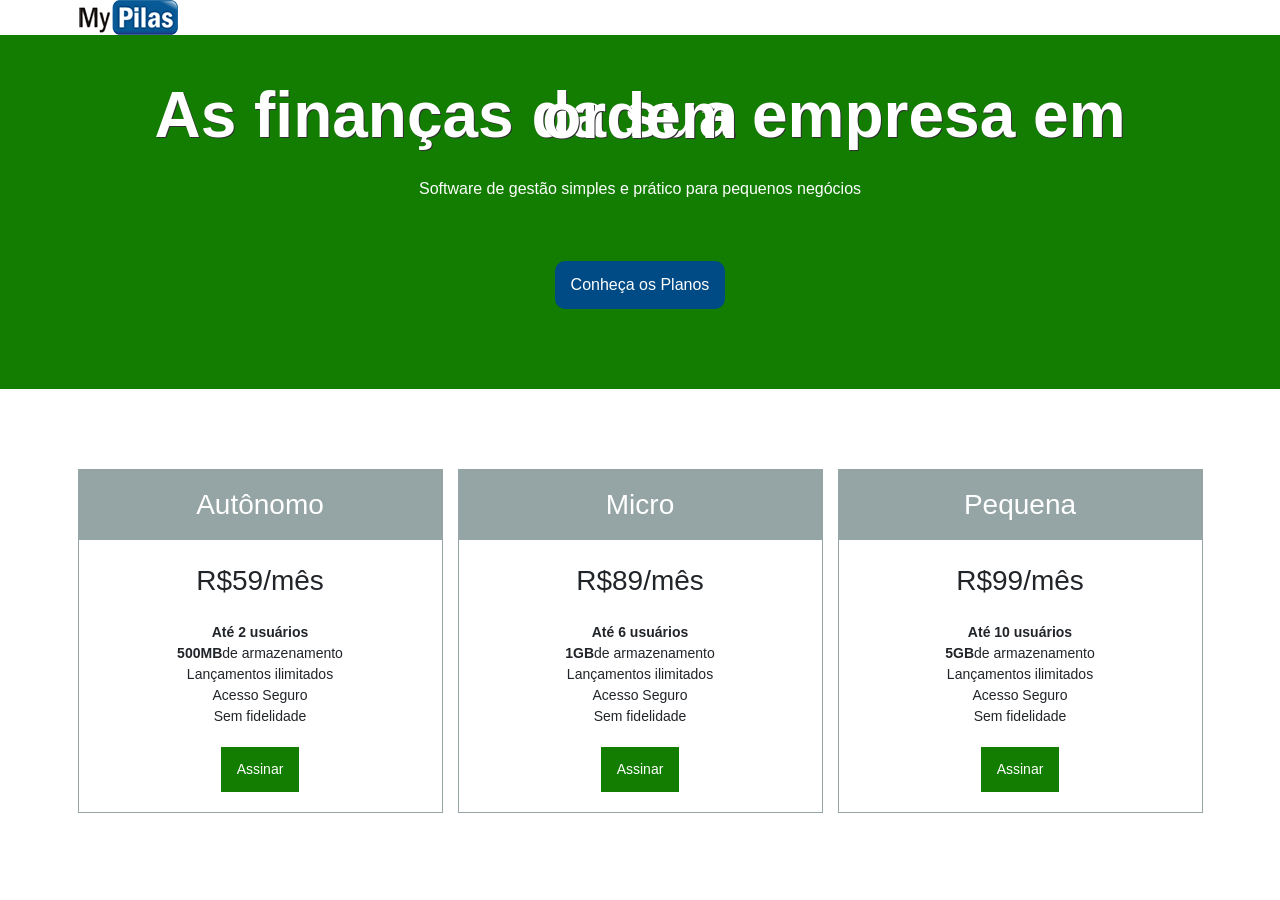
==== aula/Geral/Website/index.html @ 14a24c12 "Add files via upload" ====
<!DOCTYPE html>
<html lang="en">
<head>
    <meta charset="UTF-8">
    <meta name="viewport" content="width=device-width, initial-scale=1.0">
    <link href="https://cdn.jsdelivr.net/npm/bootstrap@5.3.8/dist/css/bootstrap.min.css" rel="stylesheet" integrity="sha384-sRIl4kxILFvY47J16cr9ZwB07vP4J8+LH7qKQnuqkuIAvNWLzeN8tE5YBujZqJLB" crossorigin="anonymous">
    <link rel="stylesheet" href="css/estilo.css">
    <title>Document</title>
</head>
<body>
    <header>
        <div class="container" class="layout-cabecalho">
            <img src="imagens/logo.png" alt="MyPilas">
        </div>
    </header>

        <section class="layout-chamada">
            <div class="container">

                <div class="chamada">
                    <h1 class="chamada__titulo">As finanças da sua empresa em ordem</h1>
                    <p class="chamada__subtitulo">Software de gestão simples e prático para pequenos negócios</p>
                    <div class="chamada__acao">
                        <a href="#planos" class="botao botao--principal">Conheça os Planos</a>
                    </div>  

                </div>
                
            </div>
        </section>
    
    <div id="planos" class="layout-planos">
        <div class="container">
            <div class="row">
                <div class="col-lg-4">
                    <article class="plano">
                        <h2 class="plano__cabecalho">Autônomo</h2>
                        <div class="plano__preco"">R$59/mês</div>
                        <ul class="plano__caracteristicas">
                            <li><strong>Até 2 usuários</strong></li>
                            <li><strong>500MB</strong>de armazenamento</li>
                            <li>Lançamentos ilimitados</li>
                            <li>Acesso Seguro</li>
                            <li>Sem fidelidade</li>
                        </ul>
                        <footer class="plano__rodape">
                            <a href="#" class="botao">Assinar</a>
                        </footer>
                    </article>
                </div>
    
                <div class="col-lg-4">
                    <article class="plano">
                        <h2 class="plano__cabecalho">Micro</h2>
                        <div class="plano__preco">R$89/mês</div>
                        <ul class="plano__caracteristicas">
                            <li><strong>Até 6 usuários</strong></li>
                            <li><strong>1GB</strong>de armazenamento</li>
                            <li>Lançamentos ilimitados</li>
                            <li>Acesso Seguro</li>
                            <li>Sem fidelidade</li>
                        </ul>
                        <footer class="plano__rodape">
                            <a href="#" class="botao">Assinar</a>
                        </footer>
                    </article>
                </div>
    
                <div class="col-lg-4">
                    <article style="margin-right: 0;" class="plano">
                        <h2 class="plano__cabecalho">Pequena</h2>
                        <div class="plano__preco">R$99/mês</div>
                        <ul class="plano__caracteristicas">
                            <li><strong>Até 10 usuários</strong></li>
                            <li><strong>5GB</strong>de armazenamento</li>
                            <li>Lançamentos ilimitados</li>
                            <li>Acesso Seguro</li>
                            <li>Sem fidelidade</li>
                        </ul>
                        <footer class="plano__rodape">
                            <a href="#" class="botao">Assinar</a>
                        </footer>
                    </article>
                </div>

            </div>

        </div>
    </div>

</body>
</html>
---- aula/Geral/Website/css/estilo.css ----
*{
    box-sizing: border-box;
}

html{
     font-size: 62.5%; /* equivale a fonte com o tamnaho 10px */
}

body{
    margin: 0;
    font-family: Arial, Helvetica, sans-serif;
    font-size: 14px;
}

.layout-cabecalho{
    height: 60px;
    border-bottom: 1px solid #ccc;
}

.layout-cabecalho img{
    margin-top: 12px;
}

.layout-planos{
    padding: 80px 0;
}


.plano{
    margin: 0;
    border: 1px solid #95a4a5;
    font-size: 1.4rem  /* alterado */;
}

.plano__cabecalho{
    background-color: #95a4a5;
    color: #fff;
    text-align: center;
    line-height: 2.5;
    margin: 0;
    font-weight: normal;
    font-size: 2em; /* alterado */
}


.plano__preco{
    text-align: center;
    font-size: 28px;
    margin: 20px 0;
}


.plano__caracteristicas{
    list-style: none;
    padding: 0;
    margin: 20px 0;
}


.plano__caracteristicas > li{
    text-align: center;
}


.plano__rodape{
    text-align: center;
    margin: 20px 0;
}

.botao{
    display: inline-block;
    background-color: #127d00;
    color: #fff;
    padding: 12px 16px;
    text-decoration: none;
}

.botao:hover, .botao:focus{
    background-color: #0e6400;
}

.layout-chamada{
    padding: 80px 0;
    background-color: #127d00;
}

.chamada{
    font-size: 1.6rem;
    text-align: center;

}

@media(min-height:992px){
    .chamada{
        padding-left: 10%;
        padding-right: 10%;
        font-size: 2.2rem;
    }

}

.chamada__titulo{
    margin: 0;
    color: white;
    font-size: 4em;
    font-weight: bolder;
    line-height: 0.9px;
    text-shadow: 1px 1px #313131;
}

.chamada__subtitulo{
    margin: 60px 0;
    color: white;
    font-size: 1em;
}

.chamada__acao{
    font-size: 1em;
}

.botao--principal{
    background-color: #004b86;
    border-radius: 10px;
}

.botao--principal:hover,.botão--principal:focus{
    background-color: #003b6a;
}
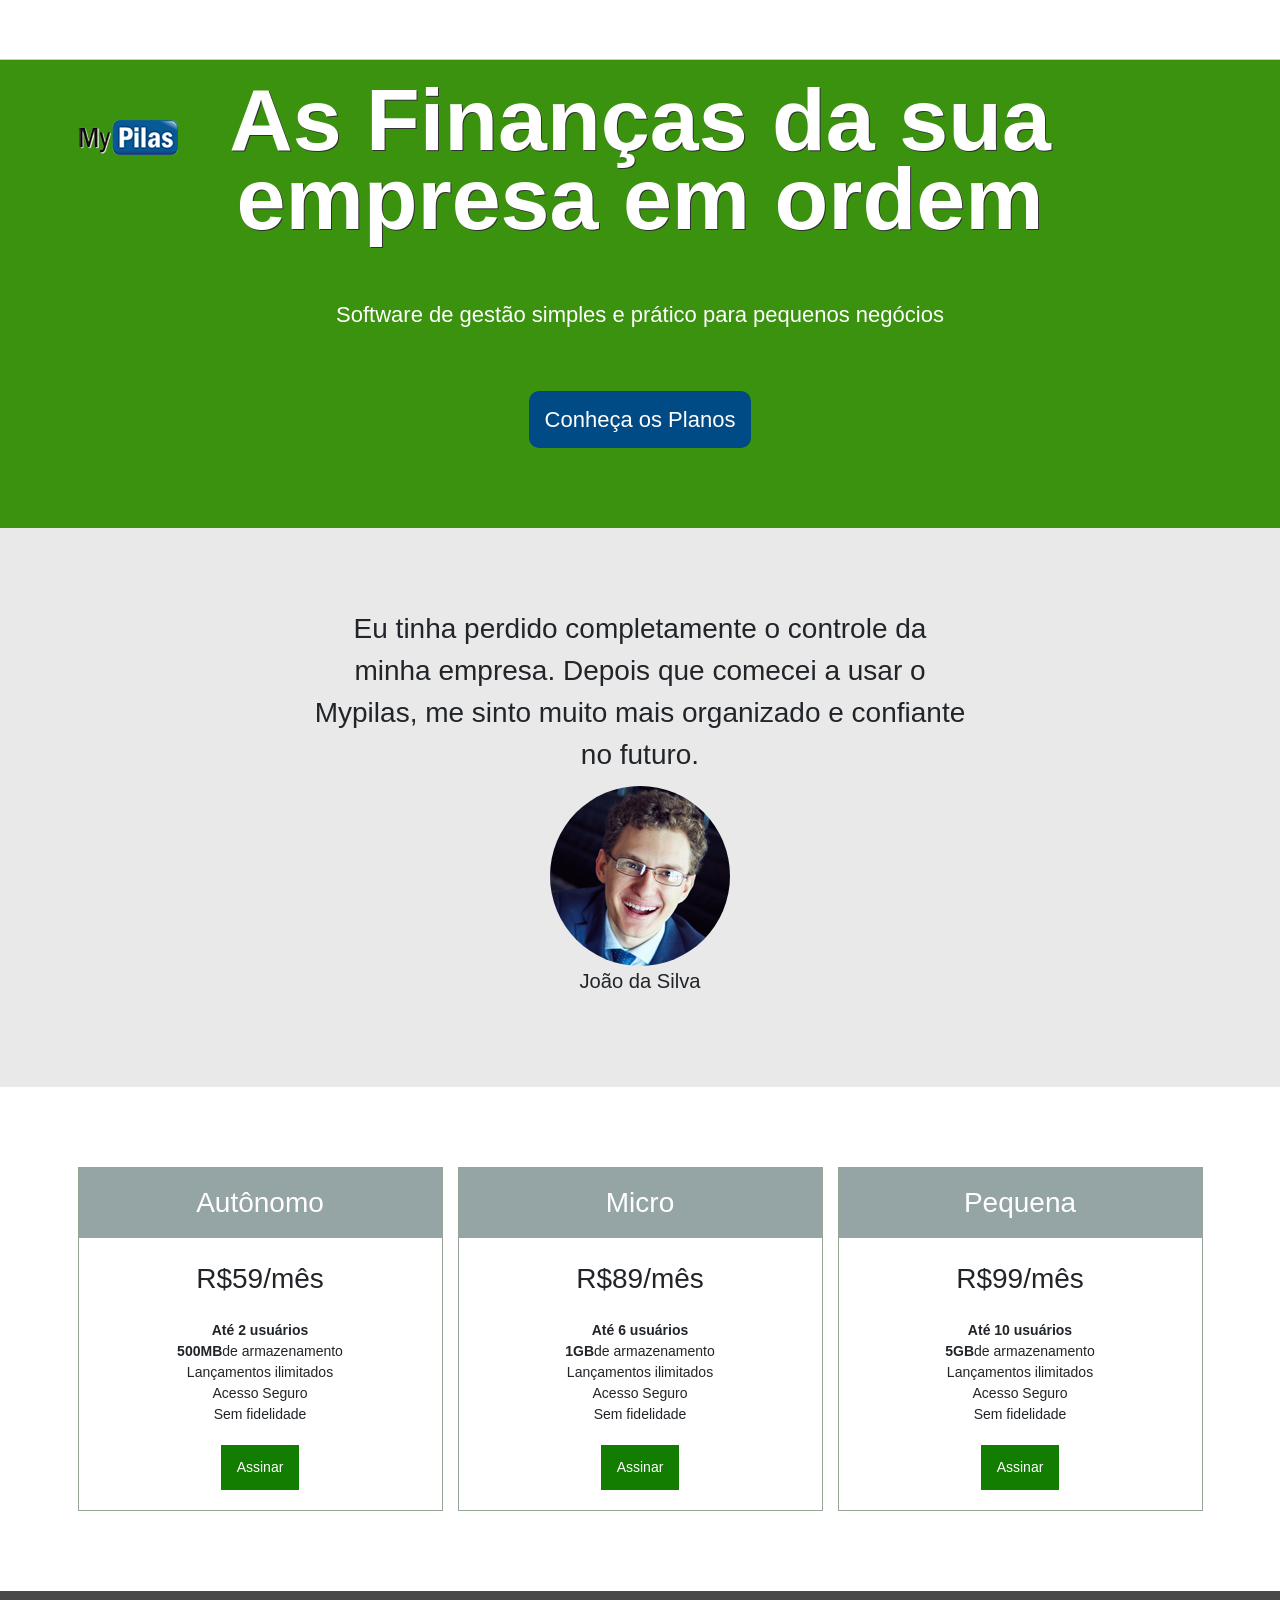
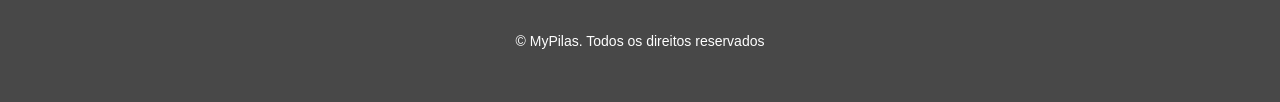
==== commit 0d6fdcbf: "Add files via upload" ====
--- a/aula/Geral/Website/index.html
+++ b/aula/Geral/Website/index.html
@@ -4,12 +4,14 @@
     <meta charset="UTF-8">
     <meta name="viewport" content="width=device-width, initial-scale=1.0">
     <link href="https://cdn.jsdelivr.net/npm/bootstrap@5.3.8/dist/css/bootstrap.min.css" rel="stylesheet" integrity="sha384-sRIl4kxILFvY47J16cr9ZwB07vP4J8+LH7qKQnuqkuIAvNWLzeN8tE5YBujZqJLB" crossorigin="anonymous">
-    <link rel="stylesheet" href="css/estilo.css">
-    <title>Document</title>
+    <link rel="stylesheet" href="css/base.css">
+    <link rel="stylesheet" href="css/componentes.css">
+    <link rel="stylesheet" href="css/layout.css">
+    <title>MyPilas</title>
 </head>
 <body>
-    <header>
-        <div class="container" class="layout-cabecalho">
+    <header class="layout-cabecalho--home layout-cabecalho" >
+        <div class="container">
             <img src="imagens/logo.png" alt="MyPilas">
         </div>
     </header>
@@ -18,7 +20,7 @@
             <div class="container">
 
                 <div class="chamada">
-                    <h1 class="chamada__titulo">As finanças da sua empresa em ordem</h1>
+                    <h1 class="chamada__titulo">As Finanças da sua empresa em ordem</h1>
                     <p class="chamada__subtitulo">Software de gestão simples e prático para pequenos negócios</p>
                     <div class="chamada__acao">
                         <a href="#planos" class="botao botao--principal">Conheça os Planos</a>
@@ -26,6 +28,25 @@
 
                 </div>
                 
+            </div>
+        </section>
+
+        <section class="layout-depoimento">
+            <div class="container">
+
+                <div class="depoimento">
+                    <blockquote>
+                        Eu tinha perdido completamente o controle da minha empresa.
+                        Depois que comecei a usar o Mypilas, me sinto muito mais organizado e confiante no futuro.
+                    </blockquote>
+
+                    <div class="depoimento__autor">
+                        <img src="imagens/joao-da-silva.jpg" width="180" height="180" alt="imagem do depoimento">
+                        <p>
+                            João da Silva
+                        </p>
+                    </div>
+                </div>
             </div>
         </section>
     
@@ -88,5 +109,11 @@
         </div>
     </div>
 
+    <footer class="layout-rodape">
+        <div class="container">
+            <p>&copy; MyPilas. Todos os direitos reservados</p>
+        </div>
+
+    </footer>
 </body>
 </html>
--- a/aula/Geral/Website/css/base.css
+++ b/aula/Geral/Website/css/base.css
@@ -0,0 +1,13 @@
+*{
+    box-sizing: border-box;
+}
+
+html{
+    font-size: 62.5%; /*Equivale a fonte com tamanho 10px*/
+}
+
+body{
+    margin: 0;
+    font-family: Arial, Helvetica, sans-serif;
+    font-size: 1.4rem;
+}
--- a/aula/Geral/Website/css/componentes.css
+++ b/aula/Geral/Website/css/componentes.css
@@ -0,0 +1,129 @@
+.plano{
+    margin: 0;
+    border: 1px solid #95a596;
+    font-size: 1.4rem; /* ALTERADO */
+}
+
+.plano__cabecalho{
+    background-color: #95a4a5;
+    color: #fff;
+    text-align: center;
+    line-height: 2.5;
+    margin: 0;
+    font-weight: normal;
+    font-size: 2em; /* ALTERADO */
+}
+
+
+.plano__preco{
+    text-align: center;
+    font-size: 2em; /* ALTERADO */
+    margin: 20px 0;
+}
+
+
+.plano__caracteristicas{
+    list-style: none;
+    padding: 0;
+    margin: 20px 0;
+    font-size: 1em; /* ALTERADO */
+}
+
+
+.plano__caracteristicas > li{
+    text-align: center;
+}
+
+
+.plano__rodape{
+    text-align: center;
+    margin: 20px 0;
+}
+
+.botao{
+    display: inline-block;
+    background-color: #127d00;
+    color: #fff;
+    padding: 12px 16px;
+    text-decoration: none;
+}
+
+.botao:hover, .botao:focus{
+    background-color: #0e6400;
+}
+
+.chamada{
+    font-size: 1.6rem;
+    text-align: center;
+}
+
+@media(min-width:1000px){
+    .chamada{
+        padding-left: 10%;
+        padding-right: 10%;
+        font-size: 2.2rem;
+    }    
+}
+
+.chamada__titulo{
+    margin: 0;
+    color: #fff;
+    font-size: 4em;
+    font-weight: bolder;
+    line-height: 0.9;
+    text-shadow: 1px 1px #313131;
+}
+
+.chamada__subtitulo{    
+    margin: 60px 0;
+    color: #fff;
+    font-size: 1em;
+}
+
+.chamada__acao{
+    font-size: 1em;
+}
+
+.botao--principal{
+    background-color: #004b86;
+    border-radius: 10px;
+}
+
+.botao--principal:hover,.botao--principal:focus{
+    background-color:#003b6a;
+}
+
+.depoimento{
+    font-size: 2.2rem;
+}
+
+@media(min-width: 992px){
+    .depoimento{
+        padding-left: 15%;
+        padding-right: 15%;
+        font-size: 2.8rem;
+    }
+
+}
+
+.depoimento > blockquote{
+    margin: 0;
+    padding: 0 60px;
+    text-align: center;
+    font-size: 1em;
+}
+
+.depoimento__autor{
+    margin-top: 40px;
+    text-align: center;
+    font-size: 0.72em;
+}
+
+.depoimento__autor > img{
+    border-radius: 50%;
+}
+
+.depoimento__autor{
+    margin-top: 10px;
+}
+    
--- a/aula/Geral/Website/css/layout.css
+++ b/aula/Geral/Website/css/layout.css
@@ -0,0 +1,38 @@
+.layout-cabecalho{
+    height: 60px;
+    border-bottom: 1px solid #ccc;
+}
+
+.layout-cabecalho--home{
+    background-color: #fff;
+    position: fixed;
+    top: 0;
+    right: 0;
+    left: 0;
+    z-index: 1;
+}
+
+.layout-cabecalho  img{
+    margin-top: 120px;
+}
+
+.layout-planos{
+    padding: 80px 0;
+}
+
+.layout-chamada{
+    padding: 80px 0;
+    background-color: #3a920e;
+}
+
+.layout-depoimento{
+    padding: 80px;
+    background-color: #e7e7e7e7;
+}
+
+.layout-rodape{
+    padding: 40px 0;
+    background-color: #484848;
+    color: #fff;
+    text-align: center;
+}
